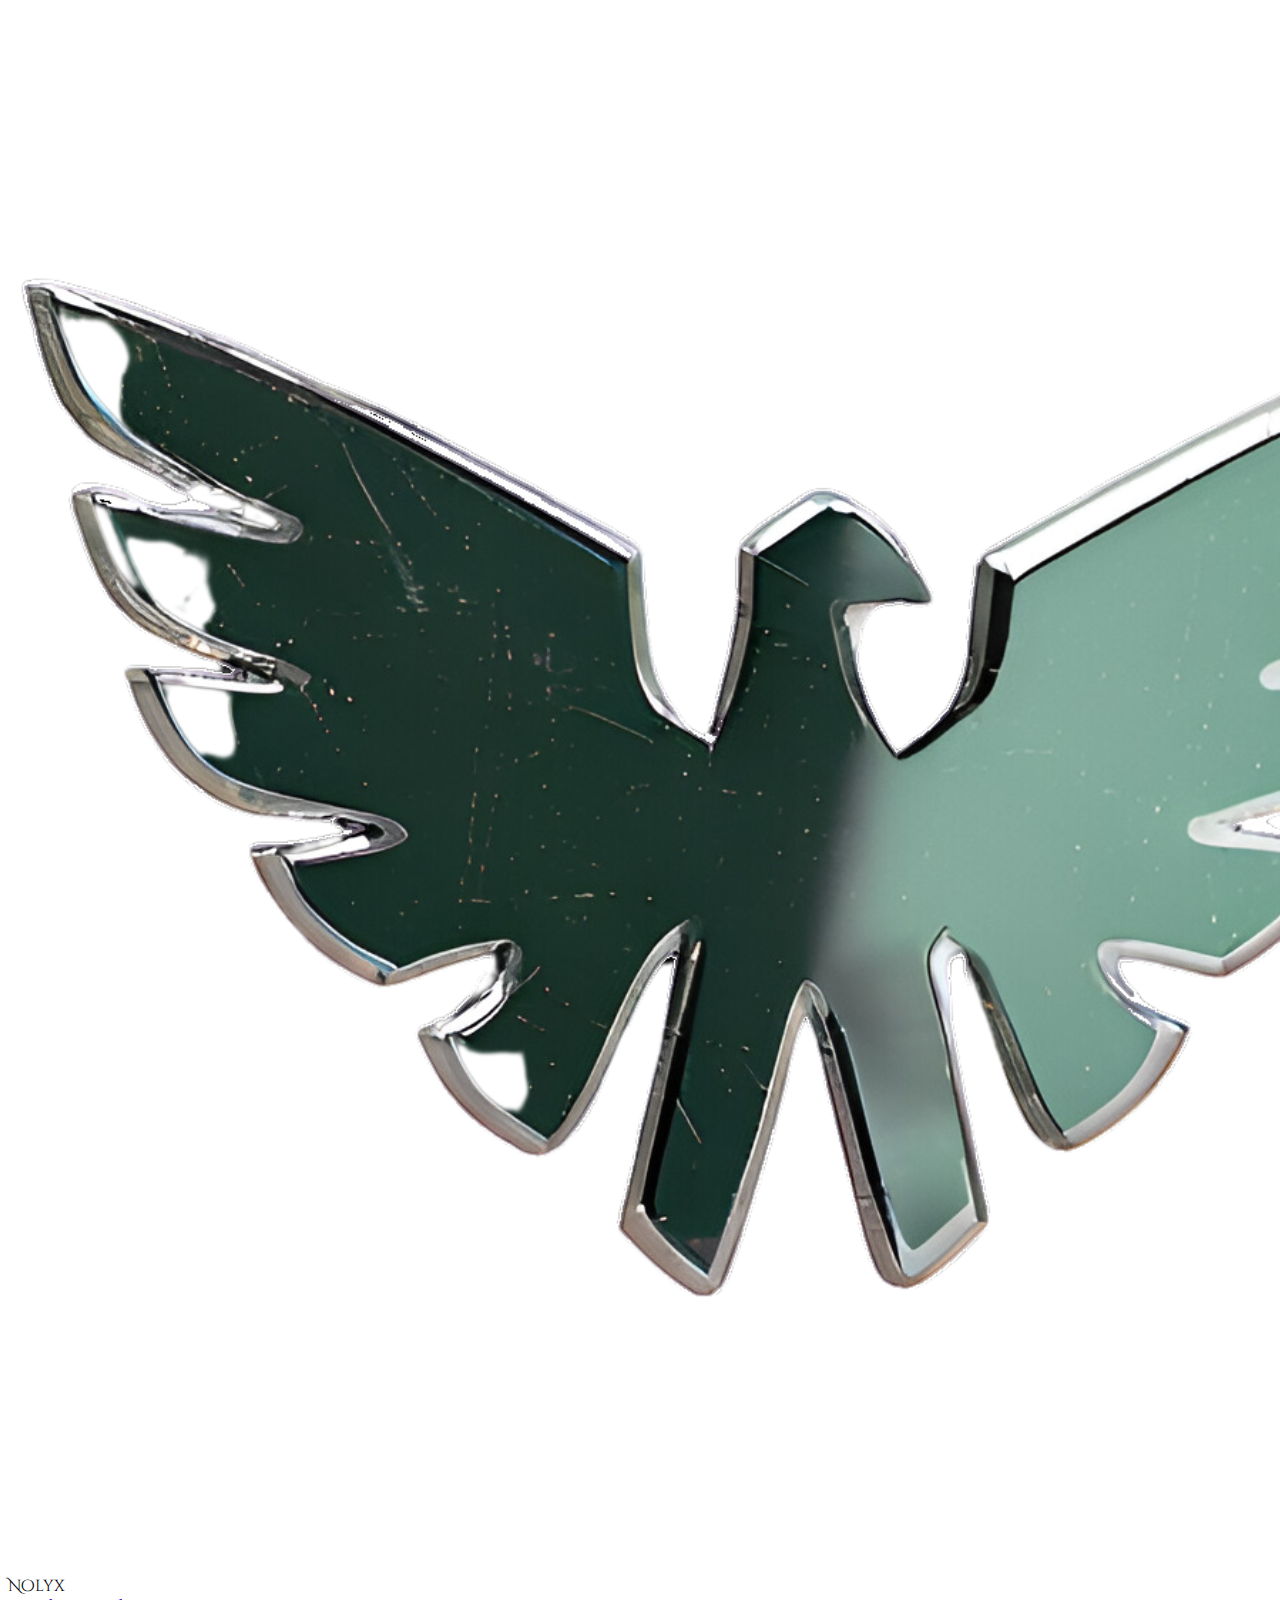
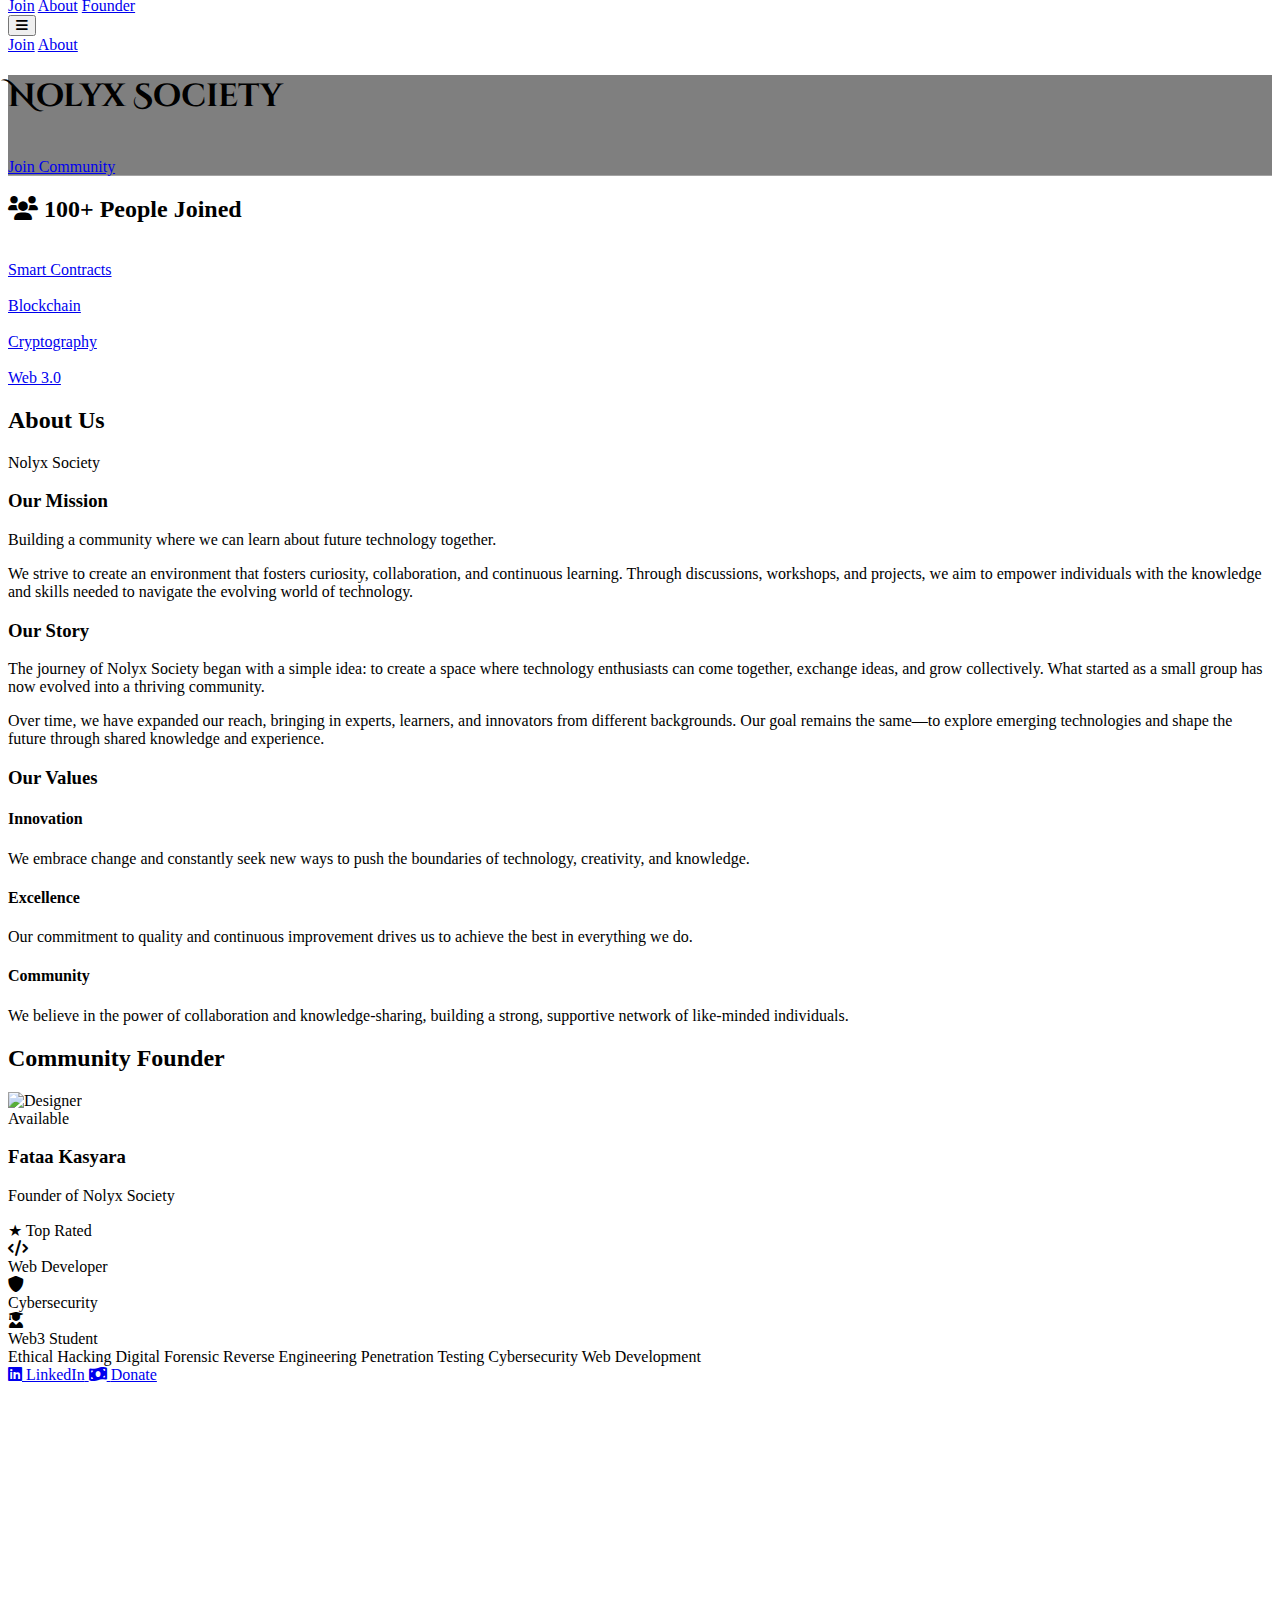
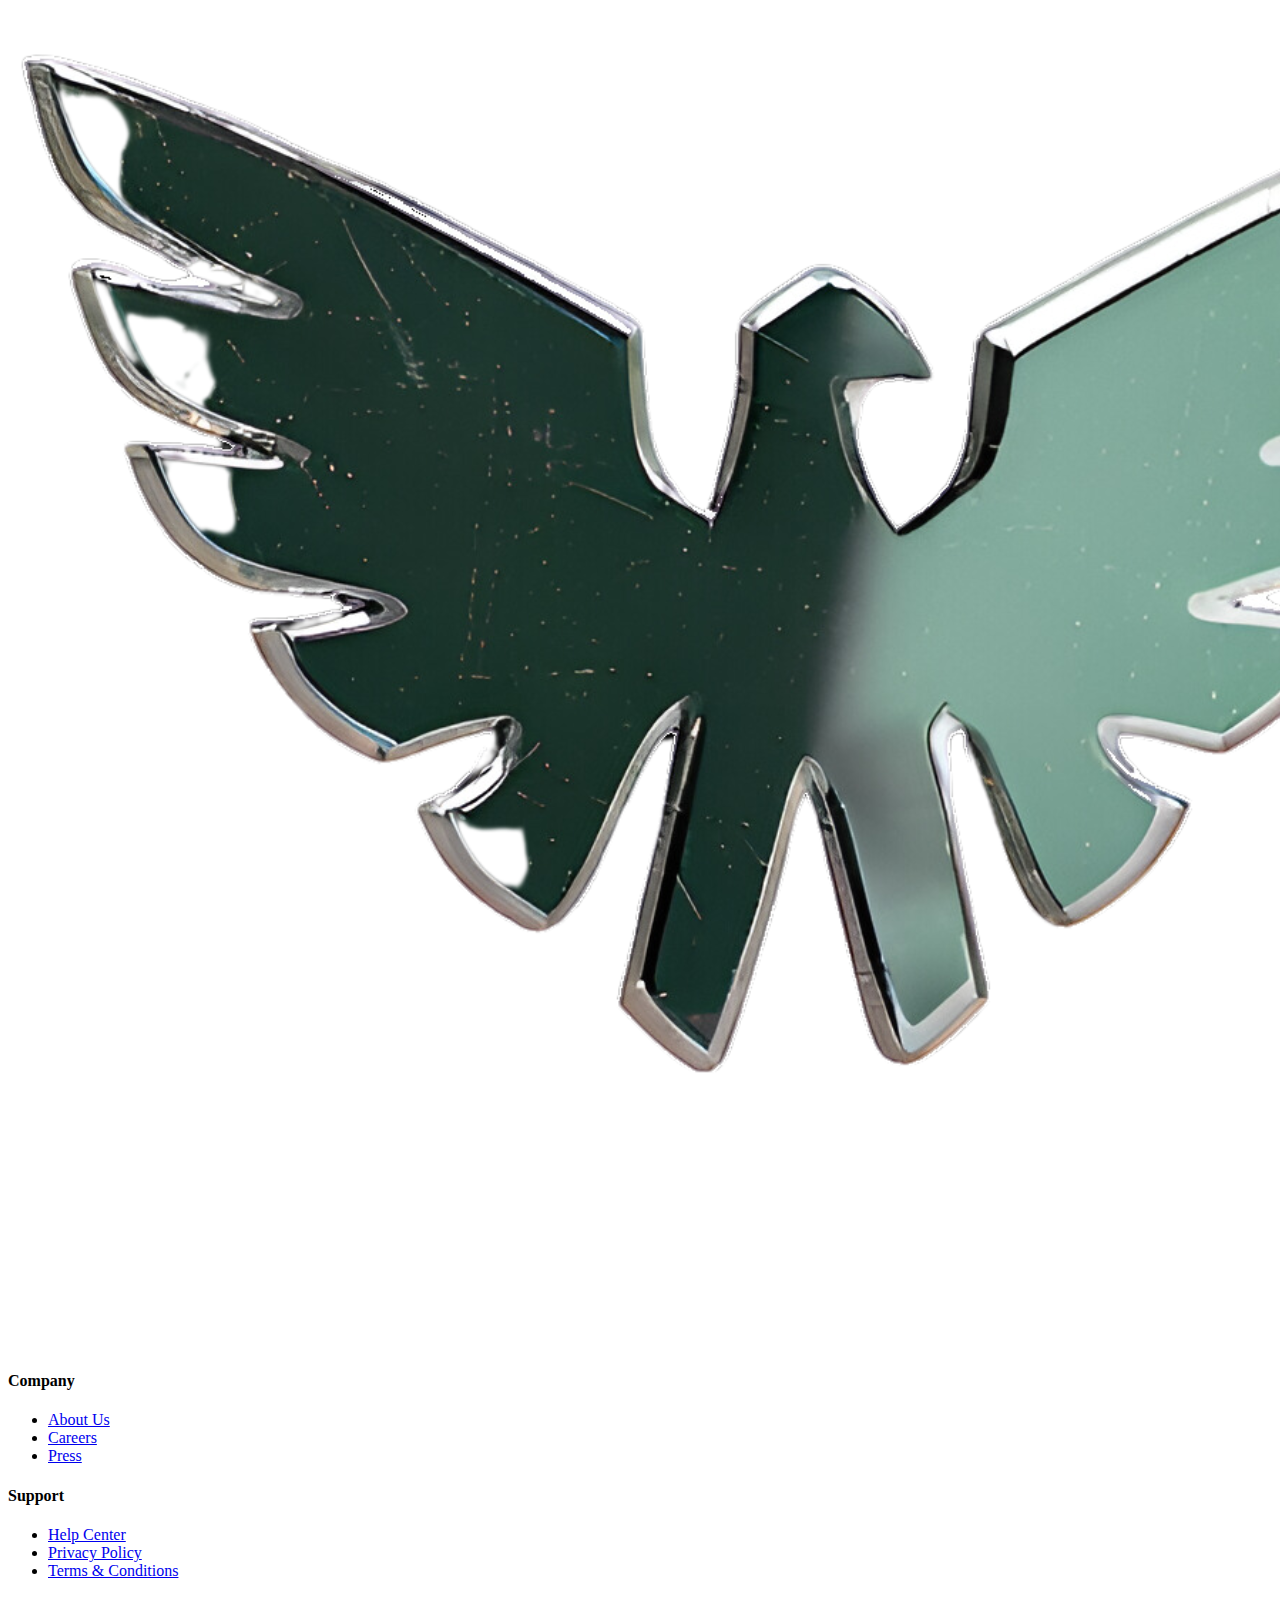
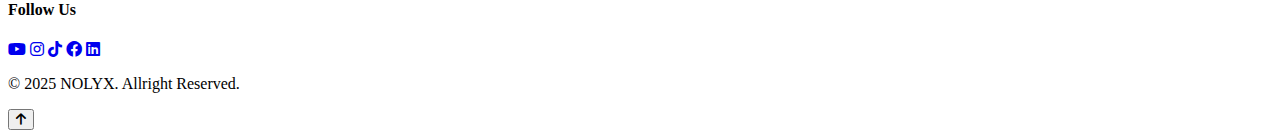
==== index.html @ da393fca "Add files via upload" ====
<!DOCTYPE html>
<html lang="en">
<head>
    <meta charset="UTF-8">
    <meta name="viewport" content="width=device-width, initial-scale=1.0">
    <link href="https://unpkg.com/tailwindcss@^2.2/dist/tailwind.min.css" rel="stylesheet">
    <link href="https://cdnjs.cloudflare.com/ajax/libs/font-awesome/6.0.0/css/all.min.css" rel="stylesheet">
    <link rel="stylesheet" href="https://cdn.jsdelivr.net/npm/sweetalert2@11/dist/sweetalert2.min.css">
    <script src="https://cdn.jsdelivr.net/npm/sweetalert2@11"></script>
    <link rel="stylesheet" href="style.css">
    <link rel="icon" href="gambar/nolyxhd.png">
    <title>Nolyx Society</title>
</head>
<body class="bg-gradient-to-r from-green-400 to-green-600 bg-size-200 bg-pos-0 animation" style="background-size: 200% 200%; background-position: 0% 0%; animation: gradient 2s ease infinite;
    @keyframes gradient {
        0% {
            background-position: 0% 0%;
        }
        50% {
            background-position: 100% 0%;
        }
        100% {
            background-position: 0% 0%;
        }
    }">
    <nav class="fixed top-0 w-full bg-white shadow-lg z-30 mt-0  -mb-16">
        <div class="max-w-7xl mx-auto px-4">
            <div class="flex justify-between h-16">
                <div class="flex items-center space-x-4">
                    <img src="gambar/nolyxhd.png" alt="Nolyx" class="h-10 w-10">
                    <span id="cinzel" class="text-2xl font-bold text-green-700">Nolyx</span>
                </div>

                <!-- Desktop Menu -->
                <div class="hidden md:flex items-center space-x-8">

                    <a href="#p" class="font-medium text-gray-700 hover:text-green-700 transition-colors">Join</a>
                    <a href="#about" class="font-medium text-gray-700 hover:text-green-700 transition-colors">About</a>
                    <a href="#founder" class="font-medium text-gray-700 hover:text-green-700 transition-colors">Founder</a>
                    
                    <div class="relative">
                        <a href="" class="text-gray-700 hover:text-green-700">
                        
                        </a>
                    </div>
                </div>

                <!-- Mobile Menu Button -->
                <div class="md:hidden flex items-center">
                    <button class="mobile-menu-button text-gray-700 p-2" >
                        <i class="fas fa-bars text-xl"></i>
                    </button>
                </div>
            </div>
        </div>

        <!-- Enhanced Mobile Menu -->
        <div class="mobile-menu hidden md:hidden bg-white border-t" >
            <div class="px-4 py-2 space-y-3">

                <a href="#p" class="block py-2 text-gray-700 hover:text-green-700">Join</a>
                <a href="#about" class="block py-2 text-gray-700 hover:text-green-700">About</a>
                <a href="#founder" class="block py-2 text-gray-700 hover:text-green-700"></a>
                <div class="py-2">
                    <a href="" class="flex items-center text-gray-700">
                    
                    </a>
                </div>
            </div>
        </div>
    </nav>
    <section id="p" class="hero-section h-96 flex items-center justify-center text-white mt-16">
        <div class="text-center">
            <h1 id="cinzel" class="text-4xl md:text-6xl font-bold mb-4 animate-b">Nolyx Society</h1>
            <br>
            <a href="https://chat.whatsapp.com/COlHSaFaFUiCBegugNfufA" class="bg-green-700 hover:bg-green-800 text-white px-8 py-3 rounded-full transition-colors animate-pulse" target ="_blank"> 
                Join Community
            </a>

        </div>
    </section>
    <section id="category" class="py-16 bg-gray-100">
        <div class="max-w-7xl mx-auto px-4">
            <h2 class="text-3xl font-bold text-gray-800 mb-8">
                <i class="fas fa-users text-orange-500 mr-2"></i> 
                100+ People Joined
            </h2> 
            <div class="grid grid-cols-2 md:grid-cols-4 gap-4">
                <a href="#" class="relative group overflow-hidden rounded-lg">
                    <img src="https://cdn.coin68.com/uploads/2021/01/999x-999.gif" alt="" class="w-full h-48 object-cover transition-transform duration-300 group-hover:scale-110">
                    <div class="absolute inset-0 bg-black bg-opacity-40 flex items-center justify-center">
                        <span class="text-white text-xl font-bold">Smart Contracts</span>
                    </div>
                </a>
                <a href="#" class="relative group overflow-hidden rounded-lg">
                    <img src="https://cdn-icons-gif.flaticon.com/11700/11700968.gif" alt="" class="w-full h-48 object-cover transition-transform duration-300 group-hover:scale-110">
                    <div class="absolute inset-0 bg-black bg-opacity-40 flex items-center justify-center">
                        <span class="text-white text-xl font-bold">Blockchain</span>
                    </div>
                </a>
                <a href="#" class="relative group overflow-hidden rounded-lg">
                    <img src="https://cryptounity.org/wp-content/uploads/2023/04/16.gif" alt="" class="w-full h-48 object-cover transition-transform duration-300 group-hover:scale-110">
                    <div class="absolute inset-0 bg-black bg-opacity-40 flex items-center justify-center">
                        <span class="text-white text-xl font-bold">Cryptography</span>
                    </div>
                </a>
                <a href="#" class="relative group overflow-hidden rounded-lg">
                    <img src="https://beyinsizler.net/wp-content/uploads/2022/01/web3.gif" alt="" class="w-full h-48 object-cover transition-transform duration-300 group-hover:scale-110">
                    <div class="absolute inset-0 bg-black bg-opacity-40 flex items-center justify-center">
                        <span class="text-white text-xl font-bold">Web 3.0</span>
                    </div>
                </a>
            </div>
        </div>
    </section>
    <section id="about" class="py-16 bg-white">
        <div class="max-w-7xl mx-auto px-4">
            <div class="flex justify-between items-center mb-8">
                <h2 class="text-3xl font-bold text-gray-800">About Us</h2>
                
                <div class="hidden md:block">
                    <div class="flex items-center space-x-2 text-sm text-gray-500">
                        <span>Nolyx Society</span>
                    </div>
                </div>
            </div>
            
            <div class="grid md:grid-cols-2 gap-12">
                <div>
                    <h3 class="text-xl font-semibold mb-4 text-gray-700">Our Mission</h3>
                    <p class="text-gray-600 mb-6">
                        Building a community where we can learn about future technology together.
                    </p>
                    <p class="text-gray-600">
                        We strive to create an environment that fosters curiosity, collaboration, and continuous learning. Through discussions, workshops, and projects, we aim to empower individuals with the knowledge and skills needed to navigate the evolving world of technology.
                    </p>
                </div>
                
                <div>
                    <h3 class="text-xl font-semibold mb-4 text-gray-700">Our Story</h3>
                    <p class="text-gray-600 mb-6">
                        The journey of Nolyx Society began with a simple idea: to create a space where technology enthusiasts can come together, exchange ideas, and grow collectively. What started as a small group has now evolved into a thriving community.
                    </p>
                    <p class="text-gray-600">
                        Over time, we have expanded our reach, bringing in experts, learners, and innovators from different backgrounds. Our goal remains the same—to explore emerging technologies and shape the future through shared knowledge and experience.
                    </p>
                </div>
            </div>
            
            <div class="mt-12">
                <h3 class="text-xl font-semibold mb-6 text-gray-700">Our Values</h3>
                <div class="grid md:grid-cols-3 gap-8">
                    <div class="p-6 bg-gray-50 rounded-lg">
                        <h4 class="font-medium text-lg mb-3 text-gray-800">Innovation</h4>
                        <p class="text-gray-600">
                            We embrace change and constantly seek new ways to push the boundaries of technology, creativity, and knowledge.
                        </p>
                    </div>
                    
                    <div class="p-6 bg-gray-50 rounded-lg">
                        <h4 class="font-medium text-lg mb-3 text-gray-800">Excellence</h4>
                        <p class="text-gray-600">
                            Our commitment to quality and continuous improvement drives us to achieve the best in everything we do.
                        </p>
                    </div>
                    
                    <div class="p-6 bg-gray-50 rounded-lg">
                        <h4 class="font-medium text-lg mb-3 text-gray-800">Community</h4>
                        <p class="text-gray-600">
                            We believe in the power of collaboration and knowledge-sharing, building a strong, supportive network of like-minded individuals.
                        </p>
                    </div>
                </div>
            </div>
        </div>
    </section>
    
    <section id="founder" class="py-6 md:py-16 bg-gradient-to-br from-gray-50 to-gray-100 relative overflow-hidden">
        <div class="max-w-7xl mx-auto px-3 sm:px-6 lg:px-8">
            <h2 class="text-xl md:text-3xl font-bold text-gray-800 mb-4 md:mb-8 relative">
                Community Founder
                <span class="block h-1 w-16 md:w-20 bg-green-600 mt-1 md:mt-2"></span>
            </h2>
            
            <div class="carddesign bg-white rounded-lg md:rounded-2xl shadow-lg overflow-hidden relative z-10 hover:shadow-xl transition-shadow duration-300">
                <div class="flex flex-col md:flex-row md:items-center">
                    <!-- Designer Image Section - Smaller on mobile -->
                    <div class="w-full md:w-1/4 p-3 md:p-6 flex justify-center">
                        <div class="relative">
                            <div class="w-24 h-24 md:w-48 md:h-48 rounded-full overflow-hidden ring-2 md:ring-4 ring-green-500 ring-opacity-50">
                                <img src="https://avatars.githubusercontent.com/u/140477415?v=4" alt="Designer" class="w-full h-full object-cover">
                            </div>
                            <div class="absolute -bottom-1 md:-bottom-2 right-0 bg-green-500 text-white px-1 md:px-3 py-0.5 md:py-1 rounded-full text-xs md:text-sm font-medium">
                                Available
                            </div>
                        </div>
                    </div>
                    
                    <!-- Designer Info Section -->
                    <div class="p-3 md:p-8 md:w-3/4">
                        <div class="flex flex-col md:flex-row items-center md:items-start gap-1 md:gap-0 mb-3 md:mb-4">
                            <div class="text-center md:text-left">
                                <h3 class="text-lg md:text-2xl font-bold text-gray-800">Fataa Kasyara</h3>
                                <p class="text-xs md:text-base text-gray-600">Founder of Nolyx Society</p>
                            </div>
                            <div class="md:ml-auto mt-1 md:mt-0">
                                <span class="px-2 md:px-4 py-0.5 md:py-1 bg-green-100 text-green-800 rounded-full text-xs md:text-sm font-medium">
                                    ★ Top Rated
                                </span>
                            </div>
                        </div>
    
                        <!-- Stats Grid - Smaller on mobile -->
                        <div class="grid grid-cols-3 gap-1 md:gap-6 mb-3 md:mb-8">
                            <div class="stats-card text-center p-1.5 md:p-4 bg-gray-50 rounded-lg md:rounded-xl hover:bg-green-50 transition-colors duration-300 cursor-pointer border border-gray-100">
                                <div class="text-xl md:text-4xl font-bold text-green-700">
                                    <i class="fas fa-code"></i>
                                </div>
                                <div class="text-xs md:text-xl font-bold text-green-700 mt-1 md:mt-2">Web Developer</div>
                            </div>
                            <div class="stats-card text-center p-1.5 md:p-4 bg-gray-50 rounded-lg md:rounded-xl hover:bg-green-50 transition-colors duration-300 cursor-pointer border border-gray-100">
                                <div class="text-xl md:text-4xl font-bold text-green-700">
                                    <i class="fas fa-shield-alt"></i>
                                </div>
                                <div class="text-xs md:text-xl font-bold text-green-700 mt-1 md:mt-2">Cybersecurity</div>
                            </div>
                            <div class="stats-card text-center p-1.5 md:p-4 bg-gray-50 rounded-lg md:rounded-xl hover:bg-green-50 transition-colors duration-300 cursor-pointer border border-gray-100">
                                <div class="text-xl md:text-4xl font-bold text-green-700">
                                    <i class="fas fa-user-graduate"></i>
                                </div>
                                <div class="text-xs md:text-xl font-bold text-green-700 mt-1 md:mt-2">Web3 Student</div>
                            </div>
                        </div>
    
                        <!-- Skills Tags - Hide some tags on mobile -->
                        <div class="space-y-2 md:space-y-4">
                            <div class="flex flex-wrap gap-1 md:gap-3 mb-3 md:mb-6">
                                <span class="px-1.5 md:px-3 py-0.5 md:py-1 bg-gray-100 text-gray-700 rounded-full text-xs md:text-sm">Ethical Hacking</span>
                                <span class="px-1.5 md:px-3 py-0.5 md:py-1 bg-gray-100 text-gray-700 rounded-full text-xs md:text-sm">Digital Forensic</span>
                                <span class="hidden sm:inline-block px-1.5 md:px-3 py-0.5 md:py-1 bg-gray-100 text-gray-700 rounded-full text-xs md:text-sm">Reverse Engineering</span>
                                <span class="hidden sm:inline-block px-1.5 md:px-3 py-0.5 md:py-1 bg-gray-100 text-gray-700 rounded-full text-xs md:text-sm">Penetration Testing</span>
                                <span class="px-1.5 md:px-3 py-0.5 md:py-1 bg-gray-100 text-gray-700 rounded-full text-xs md:text-sm">Cybersecurity</span>
                                <span class="px-1.5 md:px-3 py-0.5 md:py-1 bg-gray-100 text-gray-700 rounded-full text-xs md:text-sm">Web Development</span>
                            </div>
                            
                            <!-- Action Buttons - Smaller on mobile -->
                            <div class="flex flex-col sm:flex-row gap-2 md:gap-4">
                                <a href="https://www.linkedin.com/in/kasyara/" 
                                target="_blank" 
                                   class="flex-1 inline-flex items-center justify-center px-3 md:px-6 py-1.5 md:py-3 bg-green-600 hover:bg-green-700 text-white rounded-md md:rounded-lg shadow md:shadow-lg hover:shadow-xl transition-all duration-300">
                                    <i class="fab fa-linkedin mr-1"></i> 
                                    <span class="text-xs md:text-base">LinkedIn</span>
                                </a>
                                <a href="https://www.paypal.com/paypalme/nolyxxx" target="_blank" class="px-3 md:px-6 py-1.5 md:py-3 bg-yellow-500 hover:bg-yellow-600 text-white rounded-md md:rounded-lg transition-colors duration-300 flex items-center justify-center" >
                                    <i class="fas fa-money-bill-wave mr-1 text-xs md:text-base"></i>
                                    <span class="text-xs md:text-base">Donate</span>
                                </a>
                            </div>
                        </div>
                    </div>
                </div>
            </div>
        </div>
    </section>
    <footer class="bg-green-800 text-white py-8">
        <div class="max-w-7xl mx-auto px-4 sm:px-6 lg:px-8">
            <div class="flex flex-col md:flex-row justify-between mb-8">
                <!-- Logo Section -->
                <div class="hidden md:block mb-6 md:mb-0">
                    <div class=" p-4 inline-block rounded-md">
                        <img src="gambar/nolyxhd.png" alt="Brand Logo" class="h-16 w-16">
                    </div>
                </div>
                <div class="mb-6 md:mb-0">
                    <h4 class="font-bold mb-4 uppercase text-sm">Company</h4>
                    <ul class="space-y-2">
                        <li><a href="#" class="text-white hover:text-green-500 transition-colors">About Us</a></li>
                        <li><a href="#" class="text-white hover:text-green-500 transition-colors">Careers</a></li>
                        <li><a href="#" class="text-white hover:text-green-500 transition-colors">Press</a></li>
                    </ul>
                </div>
                
                <div class="mb-6 md:mb-0">
                    <h4 class="font-bold mb-4 uppercase text-sm">Support</h4>
                    <ul class="space-y-2">
                        <li><a href="#" class="text-white hover:text-green-500 transition-colors">Help Center</a></li>
                        <li><a href="#" class="text-white hover:text-green-500 transition-colors">Privacy Policy</a></li>
                        <li><a href="#" class="text-white hover:text-green-500 transition-colors">Terms & Conditions</a></li>
                    </ul>
                </div>
                
                <div class="mb-6 md:mb-0">
                    <h4 class="font-bold mb-4 uppercase text-sm">Follow Us</h4>
                    <div class="flex space-x-4 text-xl">
                        <a href="https://www.youtube.com/@nolyxsociety/" target="_blank" class="text-white hover:text-green-500 transition-colors"><i class="fab fa-youtube"></i></a>
                        <a href="https://www.instagram.com/nolyxsociety/" target="_blank" class="text-white hover:text-green-500 transition-colors"><i class="fab fa-instagram"></i></a>
                        <a href="https://www.tiktok.com/@nolyxsociety" target="_blank" class="text-white hover:text-green-500 transition-colors"><i class="fab fa-tiktok"></i></a>
                        <a href="https://www.facebook.com/profile.php?id=61573161915903" target="_blank" class="text-white hover:text-green-500 transition-colors"><i class="fab fa-facebook"></i></a>
                        <a href="https://www.linkedin.com/company/nolyx" target="_blank" class="text-white hover:text-green-500 transition-colors"><i class="fab fa-linkedin"></i></a>
                    </div>
                </div>
            </div>
            
            <div class="pt-4 border-t border-gray-300 text-center text-xs text-white">
                <p>© 2025 NOLYX. Allright Reserved.</p>
            </div>
        </div>
    </footer>
<script src="script.js"></script>
</body>
</html>
---- style.css ----
@import url('https://fonts.googleapis.com/css2?family=Cinzel+Decorative:wght@400;700;900&display=swap');

#cinzel  {
    font-family: 'Cinzel Decorative', serif;
}

.hero-section {
    background: linear-gradient(rgba(0,0,0,0.5), rgba(0,0,0,0.5)), url('/api/placeholder/1200/400');
    background-size: cover;
    background-position: center;

}
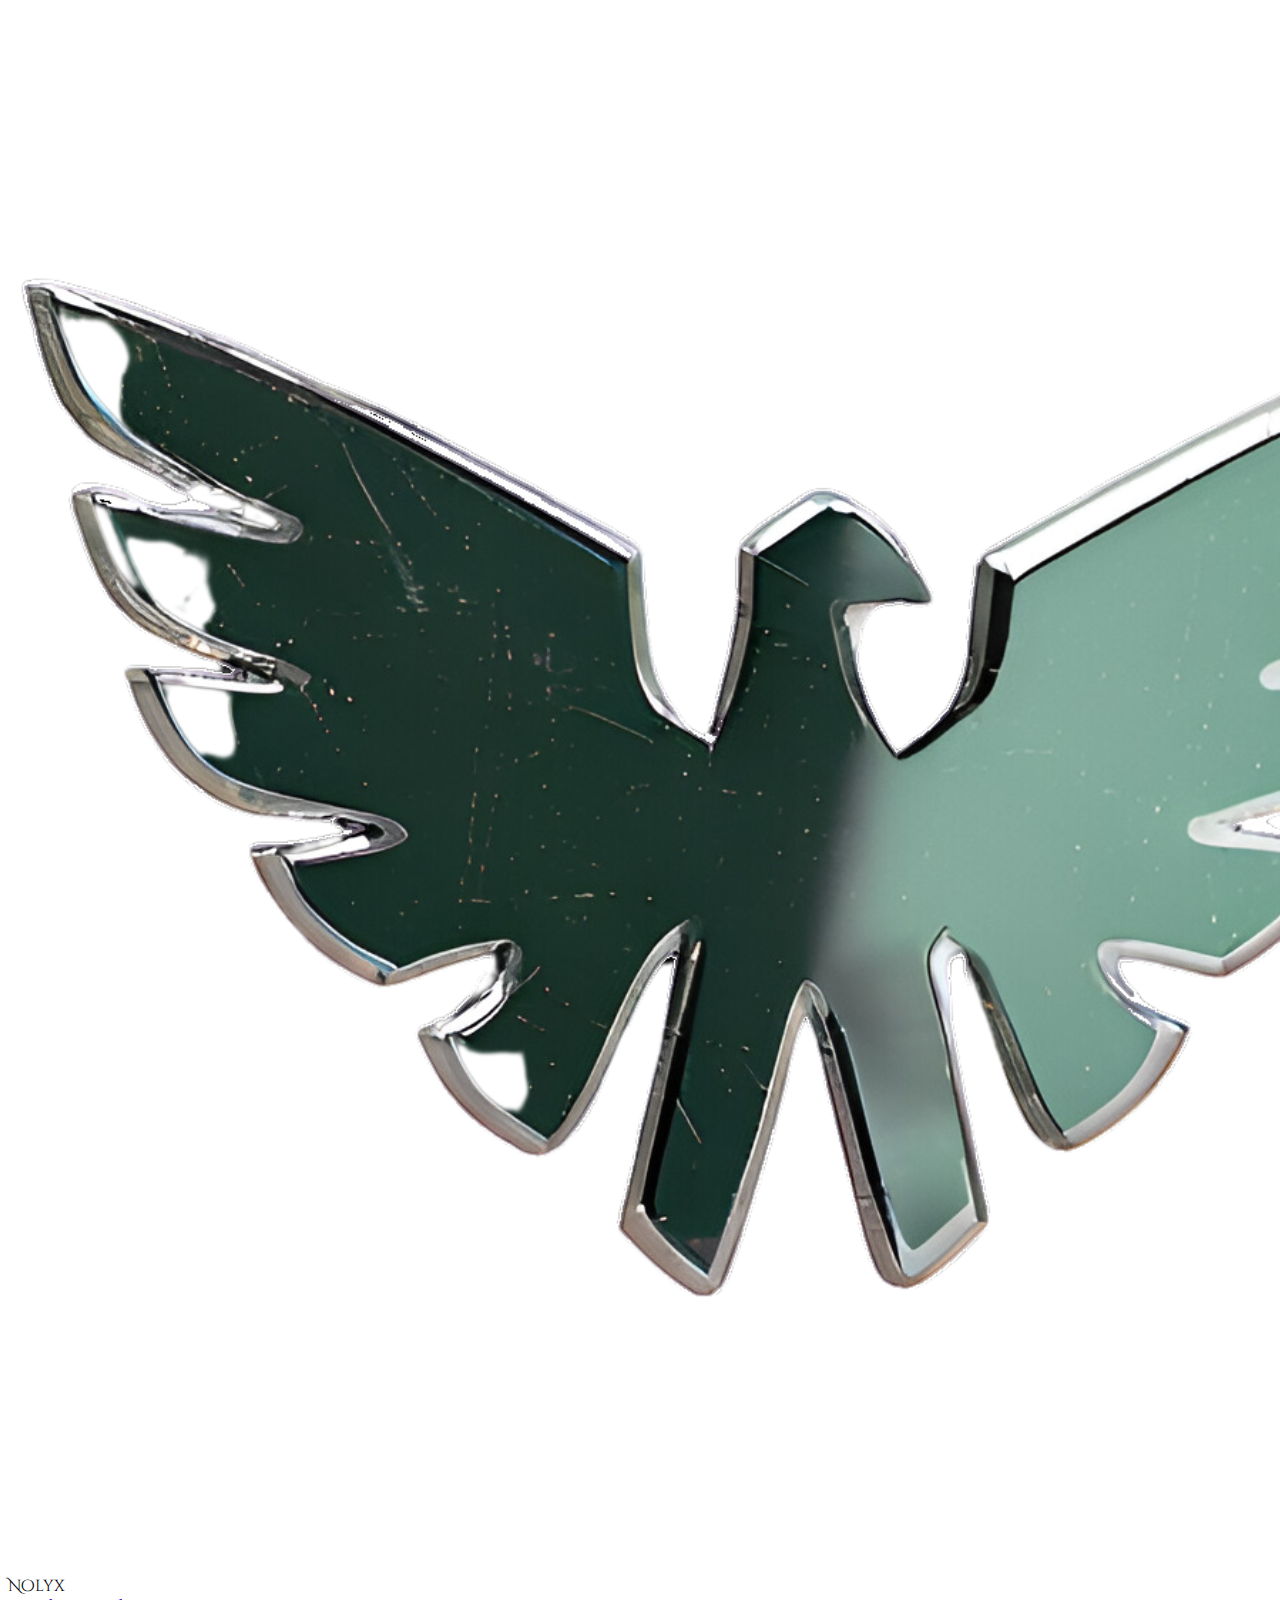
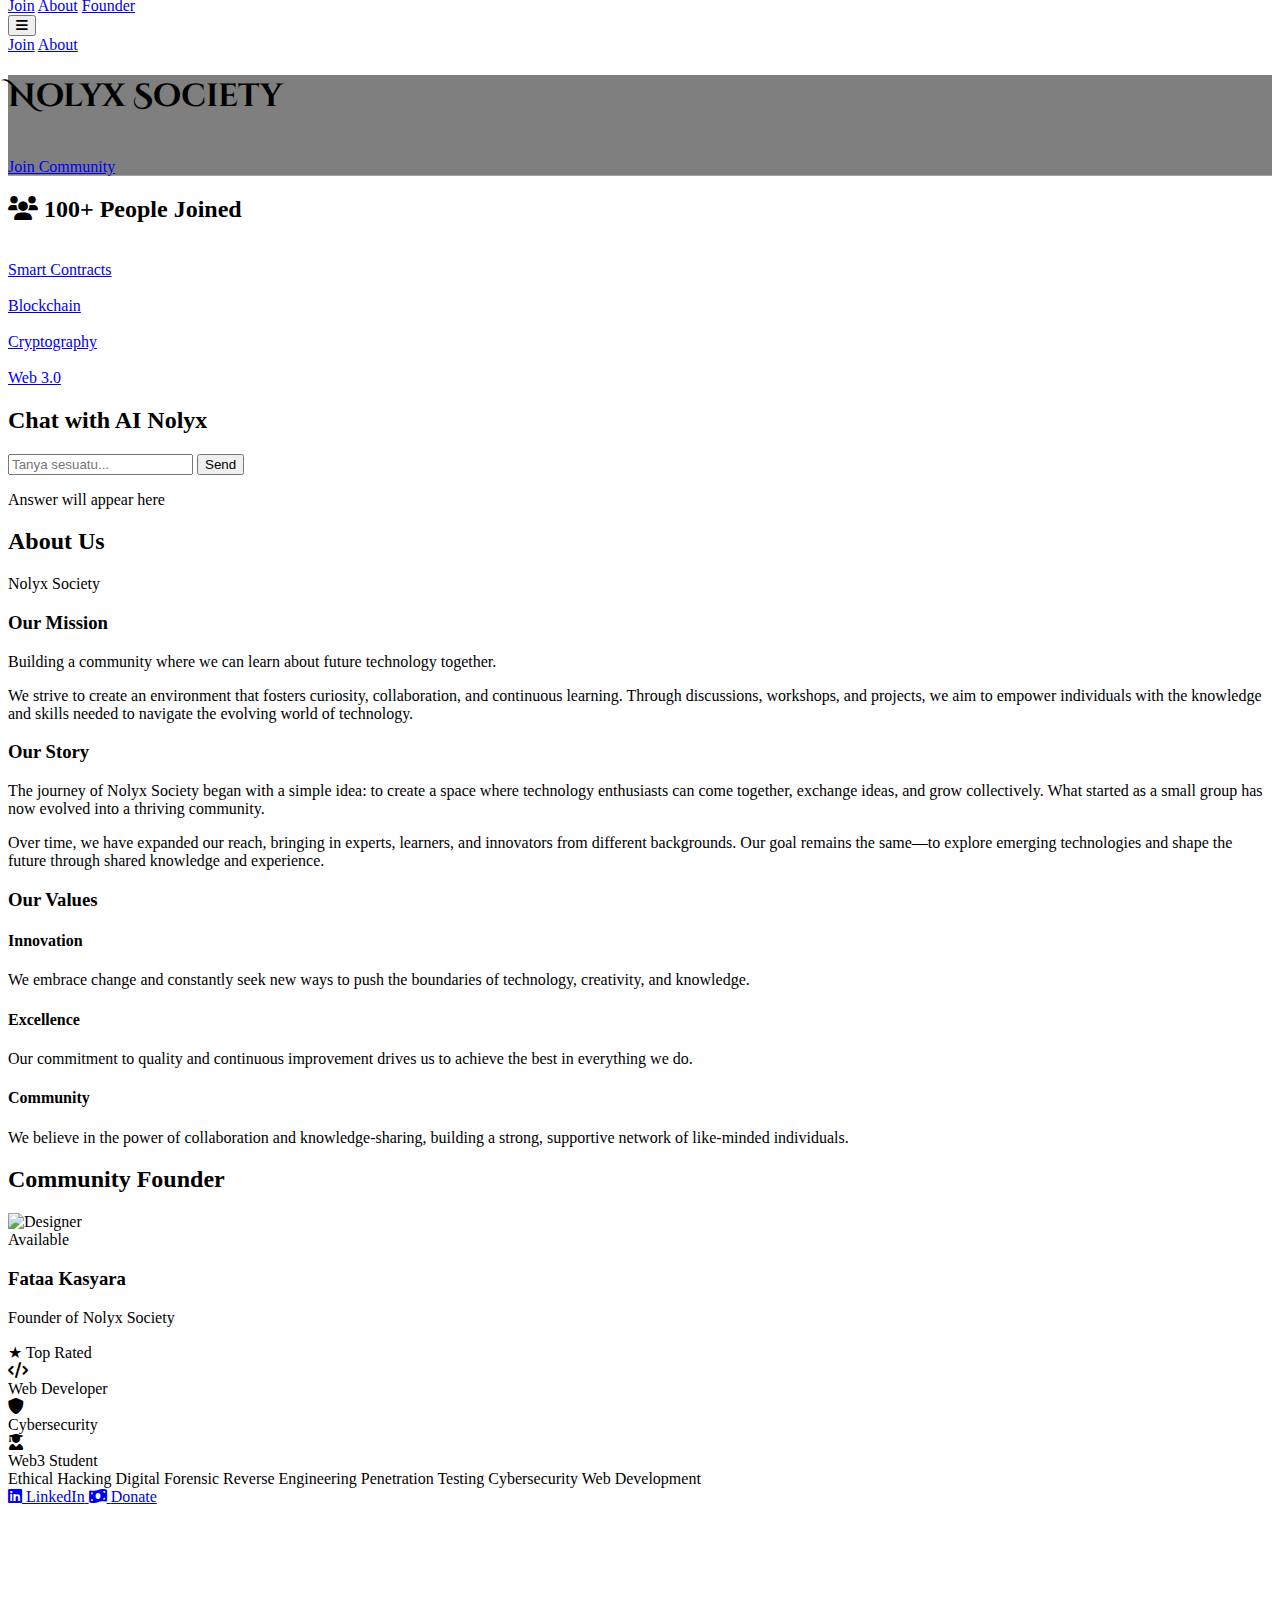
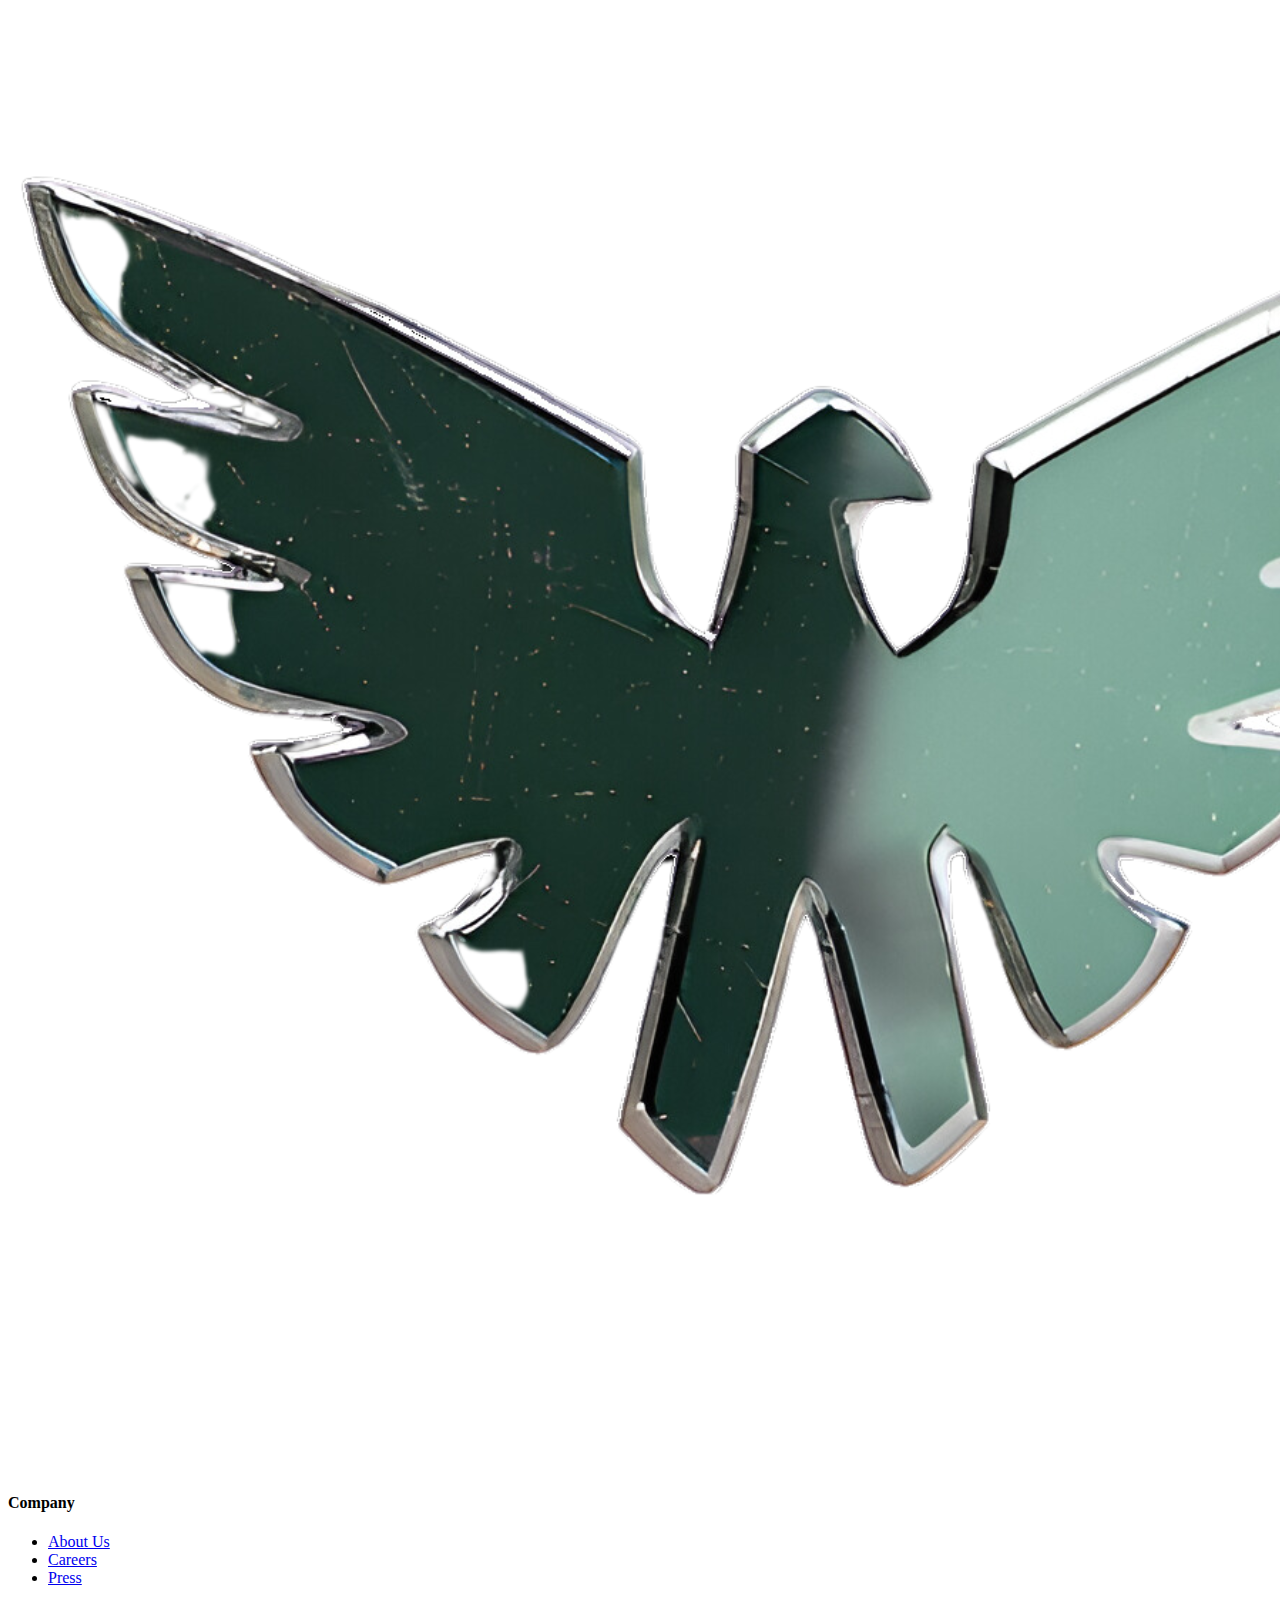
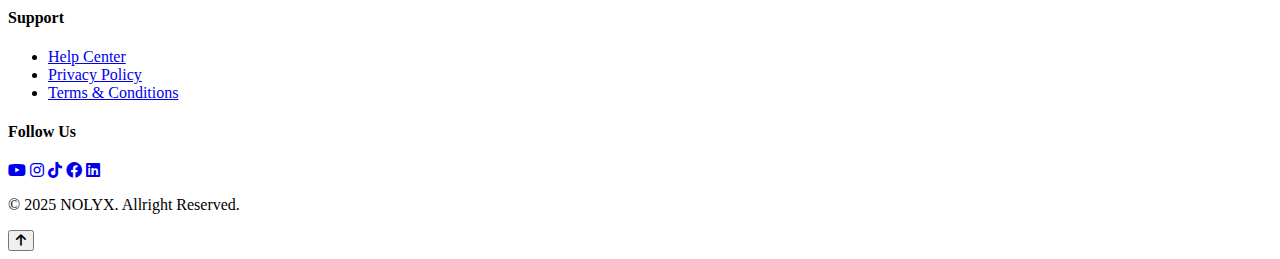
==== commit 1dcc3ef8: "Add files via upload" ====
--- a/index.html
+++ b/index.html
@@ -113,6 +113,16 @@
             </div>
         </div>
     </section>
+    <section id="ai" class="py-16 bg-gray-50">
+        <div class="chat-container max-w-2xl mx-auto p-6 bg-white shadow-lg rounded-lg">
+            <h2 class="text-2xl font-bold text-center text-green-700 mb-4">Chat with AI Nolyx</h2>
+            <div class="flex items-center mb-4">
+                <input type="text" id="userInput" class="flex-1 p-2 border border-gray-300 rounded-md focus:outline-none focus:ring-2 focus:ring-green-500" placeholder="Tanya sesuatu...">
+                <button onclick="getAnswer()" class="ml-2 bg-green-600 text-white px-4 py-2 rounded-md hover:bg-green-700 transition-colors">Send</button>
+            </div>
+            <p id="response" class="text-gray-700 p-4 bg-gray-100 rounded-md">Answer will appear here</p>
+        </div>
+    </section>
     <section id="about" class="py-16 bg-white">
         <div class="max-w-7xl mx-auto px-4">
             <div class="flex justify-between items-center mb-8">
@@ -294,7 +304,7 @@
                     <div class="flex space-x-4 text-xl">
                         <a href="https://www.youtube.com/@nolyxsociety/" target="_blank" class="text-white hover:text-green-500 transition-colors"><i class="fab fa-youtube"></i></a>
                         <a href="https://www.instagram.com/nolyxsociety/" target="_blank" class="text-white hover:text-green-500 transition-colors"><i class="fab fa-instagram"></i></a>
-                        <a href="https://www.tiktok.com/@nolyxsociety" target="_blank" class="text-white hover:text-green-500 transition-colors"><i class="fab fa-tiktok"></i></a>
+                        <a href="https://www.tiktok.com/@nolyxsocietiez" target="_blank" class="text-white hover:text-green-500 transition-colors"><i class="fab fa-tiktok"></i></a>
                         <a href="https://www.facebook.com/profile.php?id=61573161915903" target="_blank" class="text-white hover:text-green-500 transition-colors"><i class="fab fa-facebook"></i></a>
                         <a href="https://www.linkedin.com/company/nolyx" target="_blank" class="text-white hover:text-green-500 transition-colors"><i class="fab fa-linkedin"></i></a>
                     </div>
